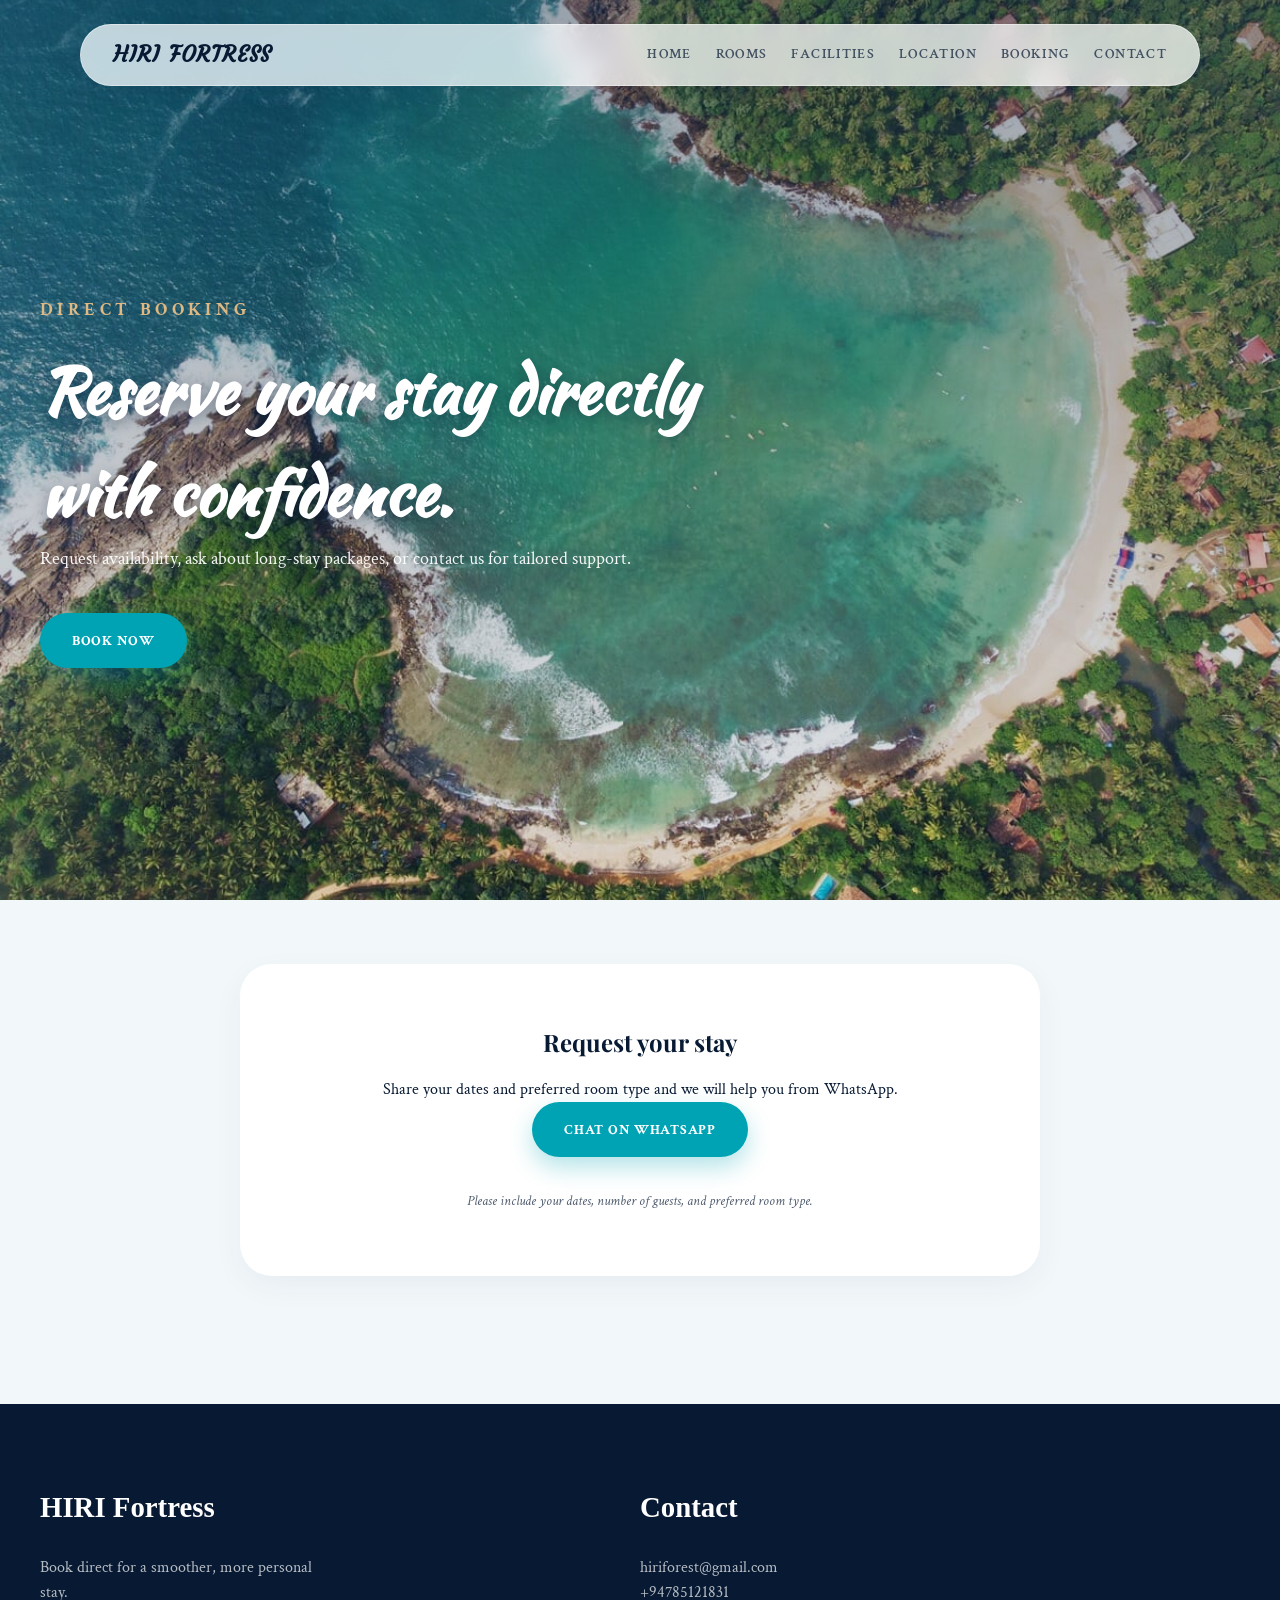
==== booking.html @ ba41bb42 "1st" ====
<!DOCTYPE html>
<html lang="en">
  <head>
    <meta charset="UTF-8" />
    <meta name="viewport" content="width=device-width, initial-scale=1.0" />
    <title>HIRI Fortress | Booking</title>
    <meta name="description" content="Book your direct stay at HIRI Fortress with availability requests and long-stay options." />
    <link rel="preconnect" href="https://fonts.googleapis.com" />
    <link rel="preconnect" href="https://fonts.gstatic.com" crossorigin />
    <link href="https://fonts.googleapis.com/css2?family=Playfair+Display:ital,wght@0,600;0,700;1,600&family=Courgette&family=Crimson+Text:wght@400;600;700&family=Edu+VIC+WA+NT+Hand+Precursive&family=Poppins:wght@400;600;700&family=Kaushan+Script&display=swap" rel="stylesheet" />
    <link rel="stylesheet" href="styles.css" />
  </head>
  <body>
    <header class="hero page-hero">
      <nav class="nav container">
        <a href="index.html" class="logo">HIRI Fortress</a>
        <button class="menu-toggle" aria-label="Toggle navigation">
          <span></span><span></span><span></span>
        </button>
        <div class="nav-links">
          <a href="index.html">Home</a>
          <a href="rooms.html">Rooms</a>
          <a href="facilities.html">Facilities</a>
          <a href="location.html">Location</a>
          <a href="booking.html">Booking</a>
          <a href="contact.html">Contact</a>
        </div>
      </nav>
      <div class="hero-content container">
        <div>
          <p class="eyebrow">Direct booking</p>
          <h1>Reserve your stay directly with confidence.</h1>
          <p class="hero-text">Request availability, ask about long-stay packages, or contact us for tailored support.</p>
          <div class="button-group">
            <a class="btn btn-primary" href="https://wa.me/94785121831" target="_blank" rel="noreferrer">Book Now</a>
            
          </div>
        </div>
      </div>
      <!-- Wave divider removed -->
    </header>

    <main class="page-content container">
      <section class="page-card booking-page-card">
        <h2>Request your stay</h2>
        <p>Share your dates and preferred room type and we will help you from WhatsApp.</p>
        <div class="button-group">
          <a class="btn btn-primary" href="https://wa.me/94785121831" target="_blank" rel="noreferrer">Chat on WhatsApp</a>
          
        </div>
        <p class="booking-note">Please include your dates, number of guests, and preferred room type.</p>
      </section>
    </main>

    <footer class="footer">
      <div class="container footer-content">
        <div>
          <h3>HIRI Fortress</h3>
          <p>Book direct for a smoother, more personal stay.</p>
        </div>
        <div>
          <h3>Contact</h3>
          <p>hiriforest@gmail.com</p>
          <p>+94785121831</p>
        </div>
      </div>
    </footer>

    <script src="script.js"></script>
  </body>
</html>
---- styles.css ----
:root {
  --ocean-bg: #f2f8fa;
  --ocean-deep: #081a33;
  --ocean-mid: #0a3d62;
  --ocean-accent: #00a3b4;
  --ocean-foam: rgba(255, 255, 255, 0.7);
  --sand-gold: #dfb882;
  --coral: #e97c6c;
  --white: #ffffff;
  --shadow-light: 0 10px 30px rgba(8, 26, 51, 0.05);
  --shadow-md: 0 20px 50px rgba(8, 26, 51, 0.12);
  --glass-bg: rgba(255, 255, 255, 0.75);
  --glass-border: rgba(255, 255, 255, 0.4);
}

* {
  box-sizing: border-box;
  margin: 0;
  padding: 0;
}

html {
  scroll-behavior: smooth;
}

body {
  font-family: "Crimson Text", serif;
  background: var(--ocean-bg);
  color: var(--ocean-deep);
  line-height: 1.6;
  overflow-x: hidden;
  font-weight: 300;
}

img {
  width: 100%;
  display: block;
  object-fit: cover;
}

a {
  color: inherit;
  text-decoration: none;
  transition: color 0.3s ease;
}

.container {
  width: min(1200px, calc(100% - 3rem));
  margin: 0 auto;
}

/* --- Fixed Glass Navigation --- */
header.hero {
  position: relative;
}

.nav {
  position: fixed;
  top: 1.5rem;
  left: 50%;
  transform: translateX(-50%);
  width: min(1120px, calc(100% - 2rem));
  display: flex;
  justify-content: space-between;
  align-items: center;
  padding: 0.75rem 2rem;
  background: var(--glass-bg);
  backdrop-filter: blur(12px) saturate(160%);
  -webkit-backdrop-filter: blur(12px) saturate(160%);
  border: 1px solid var(--glass-border);
  border-radius: 999px;
  z-index: 1000;
  box-shadow: var(--shadow-light);
}

.logo {
  font-family: "Courgette", cursive;
  font-size: 1.4rem;
  font-weight: 700;
  letter-spacing: 0.05em;
  text-transform: uppercase;
  color: var(--ocean-deep);
}

.nav-links {
  display: flex;
  gap: 1.5rem;
}

.nav-links a {
  font-size: 0.85rem;
  font-weight: 600;
  text-transform: uppercase;
  letter-spacing: 0.1em;
  color: var(--ocean-deep);
  opacity: 0.7;
}

.nav-links a:hover {
  opacity: 1;
  color: var(--ocean-accent);
}

.menu-toggle {
  display: none;
  background: transparent;
  border: none;
  cursor: pointer;
}

.menu-toggle span {
  display: block;
  width: 22px;
  height: 2px;
  background: var(--ocean-deep);
  margin: 4px 0;
}

/* --- Hero Section --- */
.hero {
  min-height: 100vh;
  background:
    linear-gradient(180deg, rgba(8, 26, 51, 0.4), rgba(8, 26, 51, 0.1)),
    url("image/Drone-shot-of-Hiriketiya-Bay-in-Sri-Lanka.jpg") center/cover no-repeat;
  color: var(--white);
  display: flex;
  flex-direction: column;
  justify-content: center;
}

.hero-content {
  display: grid;
  grid-template-columns: minmax(0, 1.4fr) minmax(280px, 0.8fr);
  gap: 3rem;
  align-items: center;
  padding: 8rem 0 4rem;
}

.page-hero .hero-content {
  padding: 10rem 0 6rem;
  min-height: 50vh;
}

.eyebrow {
  text-transform: uppercase;
  letter-spacing: 0.25em;
  font-size: 1.1rem;
  font-weight: 700;
  margin-bottom: 1rem;
  color: var(--sand-gold);
  display: block;
}

.intro h2,
.section-heading h2,
.split-section h2,
.booking-card h2,
.page-card h2 {
  font-family: "Edu VIC WA NT Hand Precursive", cursive;
  font-weight: 700;
  line-height: 1.2;
  margin-bottom: 1.25rem;
}

.hero h1 {
  font-family: "Kaushan Script", cursive;
  font-size: clamp(2.5rem, 5vw, 4.5rem);
  max-width: 800px;
  color: var(--white);
  text-shadow: 0 4px 15px rgba(8, 26, 51, 0.4);
}

.hero-text {
  max-width: 600px;
  font-size: 1.1rem;
  color: rgba(255, 255, 255, 0.95);
  margin-bottom: 2.5rem;
}

/* Location and destination text sizing */
.location-card p {
  font-size: 1.15rem;
  color: rgba(255, 255, 255, 0.95);
  margin-bottom: 0.75rem;
}

.destinations-grid .destination-card-body p {
  font-size: 1.05rem;
  color: var(--ocean-deep);
  margin-top: 0.5rem;
}

.text-link {
  font-size: 1rem;
  font-weight: 700;
  color: var(--ocean-accent);
}

.hero-actions {
  display: flex;
  gap: 1.25rem;
  flex-wrap: wrap;
}

.btn {
  display: inline-flex;
  align-items: center;
  justify-content: center;
  padding: 1rem 2rem;
  border-radius: 999px;
  font-weight: 700;
  font-size: 0.9rem;
  text-transform: uppercase;
  letter-spacing: 0.05em;
  transition: all 0.4s cubic-bezier(0.165, 0.84, 0.44, 1);
  cursor: pointer;
  border: none;
}

.btn-primary {
  background: var(--ocean-accent);
  color: var(--white);
  box-shadow: 0 10px 25px rgba(0, 163, 180, 0.3);
}

.btn-primary:hover {
  background: #00b8cc;
  transform: translateY(-3px);
  box-shadow: 0 15px 35px rgba(0, 163, 180, 0.4);
}

.btn-secondary {
  background: var(--ocean-foam);
  color: var(--ocean-deep);
  backdrop-filter: blur(8px);
  border: 1px solid var(--glass-border);
}

.btn-secondary:hover {
  background: var(--white);
  transform: translateY(-3px);
  box-shadow: var(--shadow-md);
}

.hero-card {
  background: var(--glass-bg);
  backdrop-filter: blur(16px);
  border: 1px solid var(--glass-border);
  padding: 2.5rem;
  border-radius: 32px;
  color: var(--ocean-deep);
  box-shadow: var(--shadow-md);
}

.hero-card h3, .destination-card h3, .footer h3, .page-card h2 {
  font-family: "Playfair Display", serif;
  font-weight: 700;
}

.hero-card ul {
  list-style: none;
}

.hero-card li {
  position: relative;
  padding-left: 1.5rem;
  margin-bottom: 0.75rem;
  font-size: 0.95rem;
}

.hero-card li::before {
  content: "•";
  position: absolute;
  left: 0;
  color: var(--ocean-accent);
  font-weight: bold;
}

/* --- Section Blocks --- */
.section-block {
  padding: 8rem 0;
}

.section-heading {
  margin-bottom: 3.5rem;
  max-width: 800px;
}

.section-heading h2 {
  font-size: clamp(2rem, 3.5vw, 3rem);
}

/* --- Cards & Grids --- */
.cards {
  display: grid;
  grid-template-columns: repeat(3, 1fr);
  gap: 2rem;
}

.card {
  background: var(--white);
  border-radius: 28px;
  overflow: hidden;
  box-shadow: var(--shadow-light);
  transition: all 0.4s ease;
}

.card:hover {
  transform: translateY(-10px);
  box-shadow: var(--shadow-md);
}

.card img {
  height: 280px;
  transition: transform 0.6s ease;
}

.card:hover img {
  transform: scale(1.05);
}

.card-body {
  padding: 2rem;
}

.card h3, .facility-item h3, .destination-card h3 {
  font-family: "Playfair Display", serif;
  font-weight: 700;
  font-size: 1.8rem;
  margin-bottom: 1rem;
}

/* --- Facilities --- */
.facility-grid {
  display: grid;
  grid-template-columns: repeat(auto-fit, minmax(240px, 1fr));
  gap: 1.5rem;
}

.facility-item {
  background: var(--white);
  padding: 2.5rem;
  border-radius: 24px;
  box-shadow: var(--shadow-light);
  position: relative;
  overflow: hidden;
  transition: all 0.4s ease;
}

.facility-item:hover {
  transform: translateY(-5px);
  box-shadow: var(--shadow-md);
}

.facility-item h3 {
  font-size: 1.3rem;
  margin-bottom: 0.75rem;
  color: var(--ocean-deep);
}

.facility-item p {
  font-size: 0.95rem;
  color: var(--ocean-mid);
  opacity: 0.8;
}

/* --- Destinations --- */
.destinations-grid {
  display: grid;
  grid-template-columns: repeat(auto-fill, minmax(320px, 1fr));
  gap: 2rem;
}

.destination-card {
  background: var(--white);
  border-radius: 28px;
  overflow: hidden;
  box-shadow: var(--shadow-light);
  display: flex;
  flex-direction: column;
  transition: all 0.4s ease;
}

.destination-card:hover {
  transform: translateY(-8px);
  box-shadow: var(--shadow-md);
}

.destination-card img {
  height: 250px;
}

.destination-card-body {
  padding: 2rem;
  flex: 1;
  display: flex;
  flex-direction: column;
}

.destination-card h3, .footer h3 {
  font-family: "Playfair Display", serif;
  font-weight: 700;
  margin-bottom: 1.5rem;
}

.destination-card p {
  color: var(--ocean-mid);
  opacity: 0.8;
  font-size: 0.95rem;
  margin-bottom: 1.5rem;
}

.map-link {
  margin-top: auto;
  color: var(--ocean-accent);
  font-weight: 700;
  font-size: 0.85rem;
  text-transform: uppercase;
  letter-spacing: 0.1em;
  display: inline-flex;
  align-items: center;
  gap: 0.5rem;
}

.map-link:hover {
  color: var(--ocean-deep);
}

/* --- Ocean Waves --- */
/* Remove/hide decorative SVG wave across all pages */
.wave-divider {
  display: none !important;
}

.wave-divider.inverted {
  transform: rotate(180deg);
}

/* --- Footer --- */
.footer {
  background: var(--ocean-deep);
  color: var(--white);
  padding: 5rem 0 3rem;
}

.footer-content {
  display: grid;
  grid-template-columns: 2fr 1fr 1fr;
  gap: 4rem;
  margin-bottom: 4rem;
}

.footer h3 {
  font-family: "Cormorant Garamond", serif;
  font-size: 1.8rem;
  margin-bottom: 1.5rem;
}

.footer p {
  opacity: 0.7;
  max-width: 300px;
}

/* --- Responsive --- */
@media (max-width: 1024px) {
  .hero-content {
    grid-template-columns: 1fr;
    padding-top: 10rem;
    text-align: center;
  }
  .hero h1, .hero-text {
    margin-inline: auto;
  }
  .hero-actions {
    justify-content: center;
  }
  .hero-card {
    max-width: 500px;
    margin: 0 auto;
  }
  .cards {
    grid-template-columns: repeat(2, 1fr);
  }
}

@media (max-width: 768px) {
  .nav {
    padding: 0.75rem 1.5rem;
    width: calc(100% - 2rem);
  }
  .nav-links {
    display: none;
    position: absolute;
    top: 5rem;
    left: 0;
    width: 100%;
    background: var(--white);
    padding: 2rem;
    border-radius: 24px;
    flex-direction: column;
    text-align: center;
    box-shadow: var(--shadow-md);
  }
  .nav-links.open {
    display: flex;
  }
  .menu-toggle {
    display: block;
  }
  .cards, .footer-content {
    grid-template-columns: 1fr;
  }
  .section-block {
    padding: 5rem 0;
  }
}

/* --- Internal Page Components --- */
.page-content {
  padding: 4rem 0 8rem;
}

.page-grid {
  display: grid;
  grid-template-columns: repeat(2, 1fr);
  gap: 2.5rem;
}

.page-card {
  background: var(--white);
  border-radius: 32px;
  box-shadow: var(--shadow-light);
  overflow: hidden;
  display: flex;
  flex-direction: column;
}

.room-image {
  height: 350px;
  width: 100%;
  object-fit: cover;
}

.contact-card, .location-panel, .facility-card > div {
  padding: 3rem;
}

.info-list {
  list-style: none;
  margin-top: 1.5rem;
}

.info-list li {
  position: relative;
  padding-left: 1.5rem;
  margin-bottom: 0.75rem;
  font-size: 1rem;
  color: var(--ocean-mid);
}

.info-list li::before {
  content: "•";
  position: absolute;
  left: 0;
  color: var(--ocean-accent);
  font-weight: bold;
}

.booking-page-card {
  max-width: 800px;
  margin: 0 auto;
  text-align: center;
  padding: 4rem;
}

.booking-note {
  margin-top: 2rem;
  font-size: 0.9rem;
  opacity: 0.7;
  font-style: italic;
}

@media (max-width: 900px) {
  .page-grid {
    grid-template-columns: 1fr;
  }
}

/* Mobile adjustments: ensure larger text and tappable links on small screens */
@media (max-width: 600px) {
  .location-card p {
    font-size: 1.05rem;
  }

  .destinations-grid .destination-card-body p {
    font-size: 1rem;
  }

  .text-link {
    font-size: 1rem;
    display: inline-block;
    padding: 0.5rem 0;
  }

  .eyebrow {
    font-size: 1rem;
  }
}
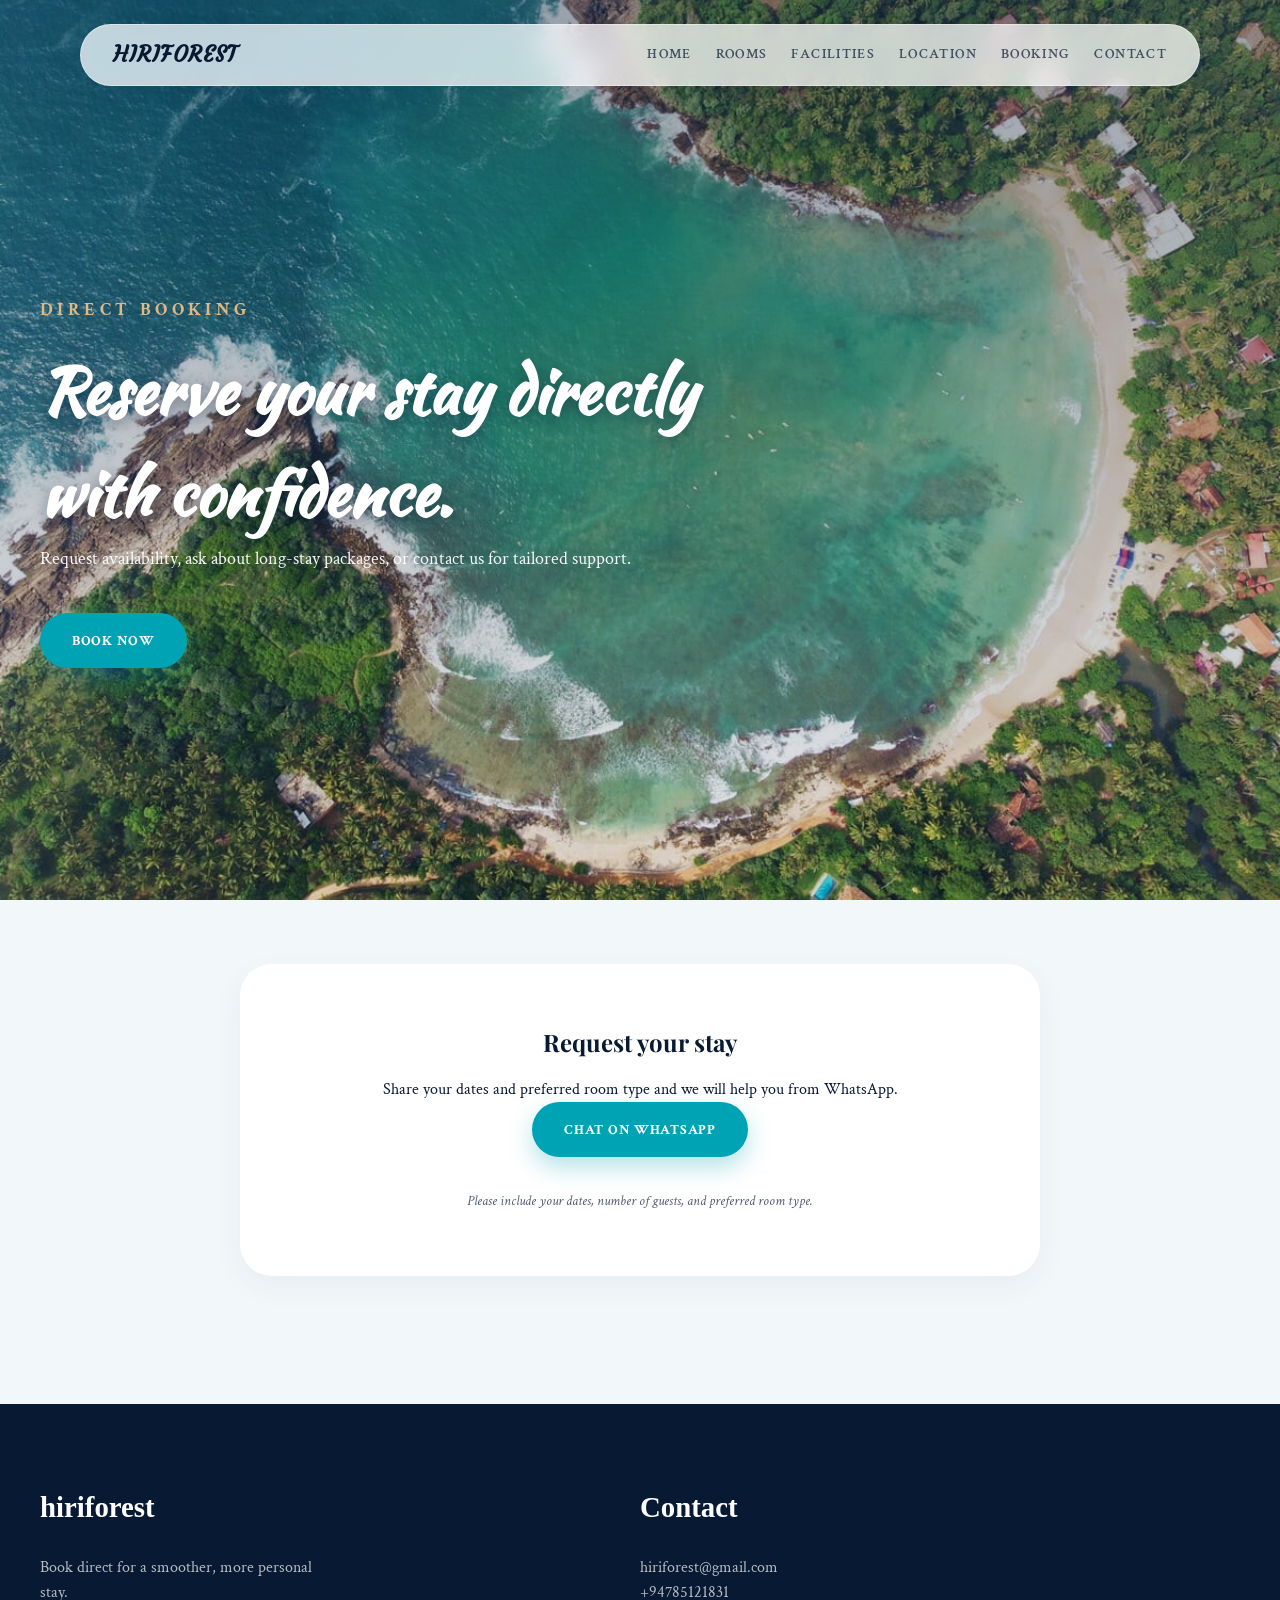
==== commit 62de37d8: "2st" ====
--- a/booking.html
+++ b/booking.html
@@ -3,8 +3,8 @@
   <head>
     <meta charset="UTF-8" />
     <meta name="viewport" content="width=device-width, initial-scale=1.0" />
-    <title>HIRI Fortress | Booking</title>
-    <meta name="description" content="Book your direct stay at HIRI Fortress with availability requests and long-stay options." />
+    <title>hiriforest | Booking</title>
+    <meta name="description" content="Book your direct stay at hiriforest with availability requests and long-stay options." />
     <link rel="preconnect" href="https://fonts.googleapis.com" />
     <link rel="preconnect" href="https://fonts.gstatic.com" crossorigin />
     <link href="https://fonts.googleapis.com/css2?family=Playfair+Display:ital,wght@0,600;0,700;1,600&family=Courgette&family=Crimson+Text:wght@400;600;700&family=Edu+VIC+WA+NT+Hand+Precursive&family=Poppins:wght@400;600;700&family=Kaushan+Script&display=swap" rel="stylesheet" />
@@ -13,7 +13,7 @@
   <body>
     <header class="hero page-hero">
       <nav class="nav container">
-        <a href="index.html" class="logo">HIRI Fortress</a>
+        <a href="index.html" class="logo">hiriforest</a>
         <button class="menu-toggle" aria-label="Toggle navigation">
           <span></span><span></span><span></span>
         </button>
@@ -55,7 +55,7 @@
     <footer class="footer">
       <div class="container footer-content">
         <div>
-          <h3>HIRI Fortress</h3>
+          <h3>hiriforest</h3>
           <p>Book direct for a smoother, more personal stay.</p>
         </div>
         <div>
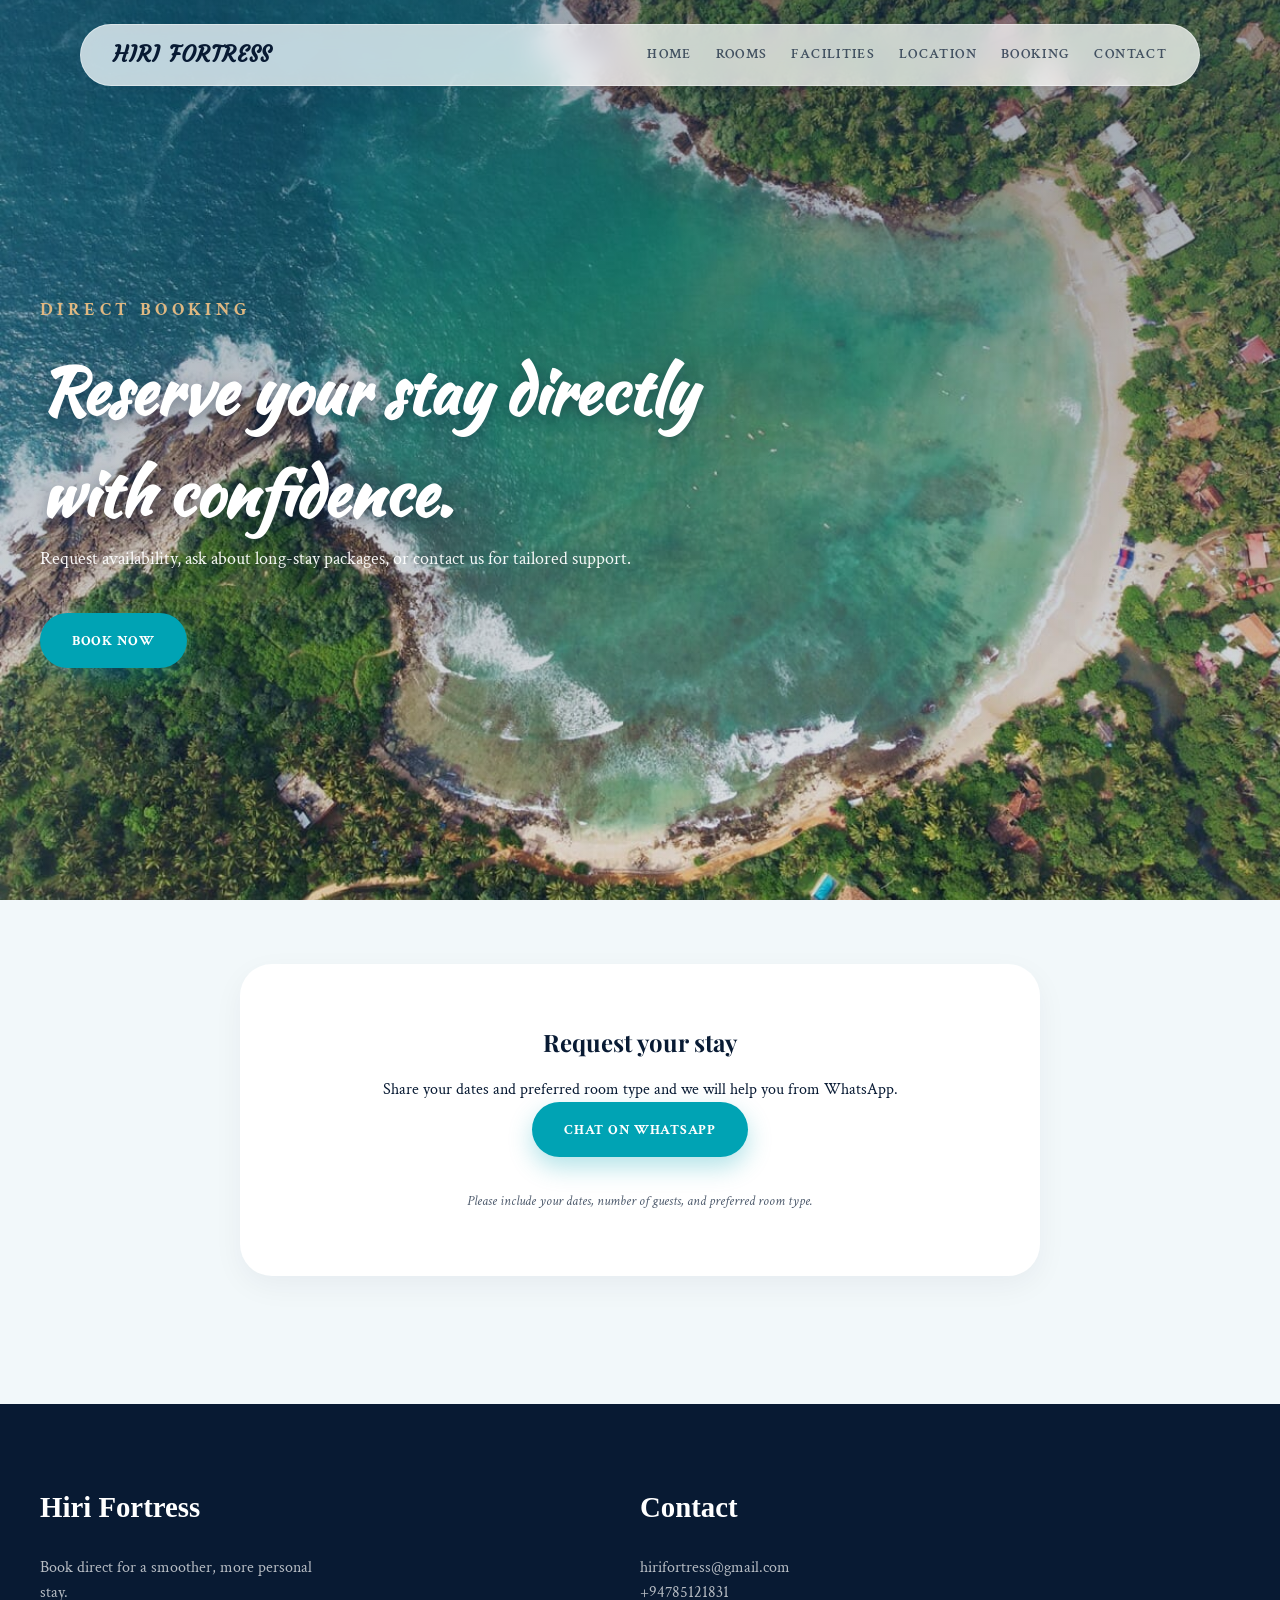
==== commit 323ce741: "3rd" ====
--- a/booking.html
+++ b/booking.html
@@ -3,8 +3,8 @@
   <head>
     <meta charset="UTF-8" />
     <meta name="viewport" content="width=device-width, initial-scale=1.0" />
-    <title>hiriforest | Booking</title>
-    <meta name="description" content="Book your direct stay at hiriforest with availability requests and long-stay options." />
+    <title>Hiri Fortress | Booking</title>
+    <meta name="description" content="Book your direct stay at Hiri Fortress with availability requests and long-stay options." />
     <link rel="preconnect" href="https://fonts.googleapis.com" />
     <link rel="preconnect" href="https://fonts.gstatic.com" crossorigin />
     <link href="https://fonts.googleapis.com/css2?family=Playfair+Display:ital,wght@0,600;0,700;1,600&family=Courgette&family=Crimson+Text:wght@400;600;700&family=Edu+VIC+WA+NT+Hand+Precursive&family=Poppins:wght@400;600;700&family=Kaushan+Script&display=swap" rel="stylesheet" />
@@ -13,7 +13,7 @@
   <body>
     <header class="hero page-hero">
       <nav class="nav container">
-        <a href="index.html" class="logo">hiriforest</a>
+        <a href="index.html" class="logo">Hiri Fortress</a>
         <button class="menu-toggle" aria-label="Toggle navigation">
           <span></span><span></span><span></span>
         </button>
@@ -55,12 +55,12 @@
     <footer class="footer">
       <div class="container footer-content">
         <div>
-          <h3>hiriforest</h3>
+          <h3>Hiri Fortress</h3>
           <p>Book direct for a smoother, more personal stay.</p>
         </div>
         <div>
           <h3>Contact</h3>
-          <p>hiriforest@gmail.com</p>
+          <p>hirifortress@gmail.com</p>
           <p>+94785121831</p>
         </div>
       </div>
